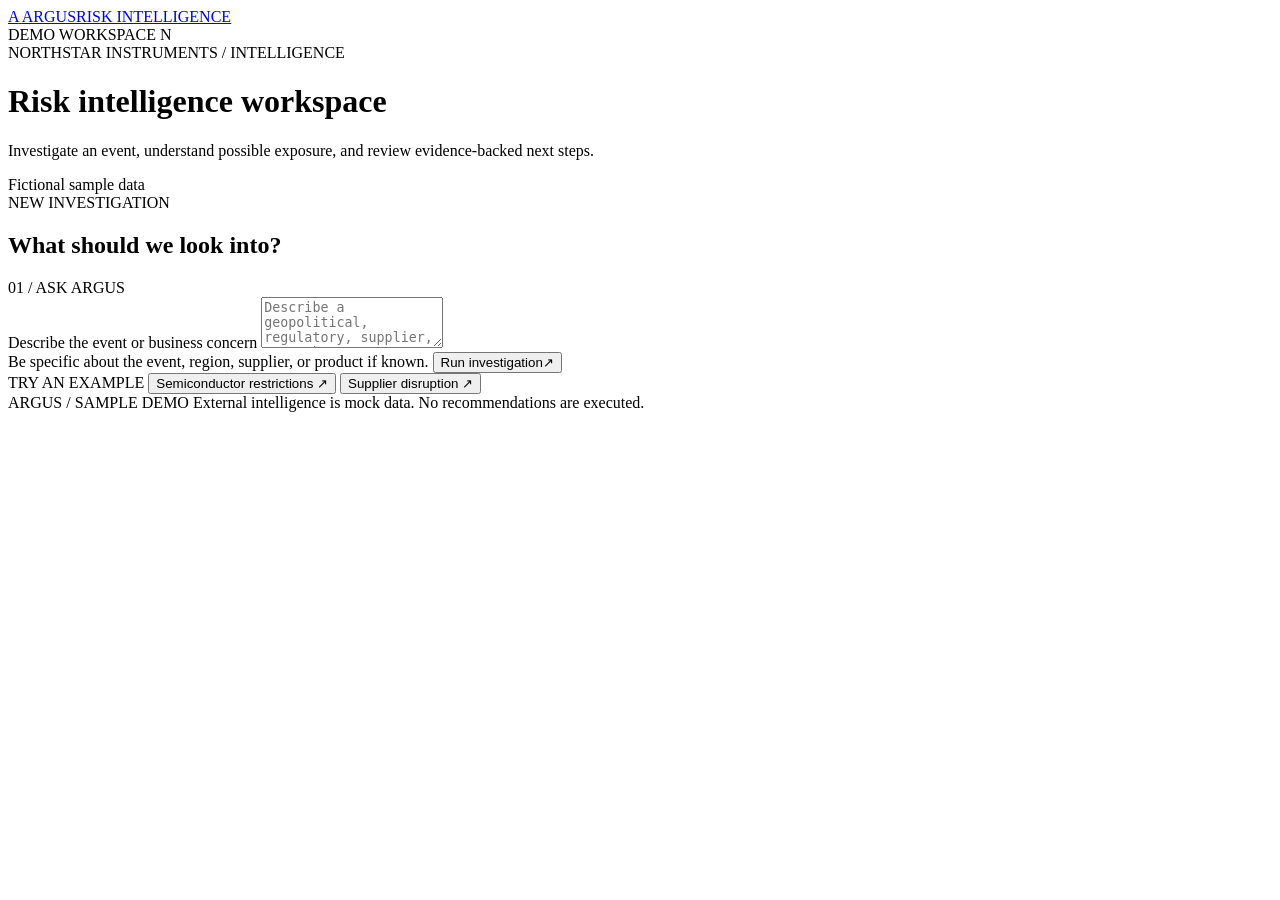
==== public/index.html @ 75bfd0b3 "Fix Vercel routing" ====
<!doctype html>
<html lang="en">
<head>
  <meta charset="utf-8">
  <meta name="viewport" content="width=device-width, initial-scale=1">
  <meta name="theme-color" content="#101a24">
  <link rel="icon" href="/favicon.svg" type="image/svg+xml">
  <title>ARGUS | Risk intelligence</title>
  <link rel="stylesheet" href="/assets/styles.css">
  <script src="/assets/app.js" defer></script>
</head>
<body>
  <header class="topbar">
    <a class="brand" href="/" aria-label="ARGUS home">
      <span class="brand-mark" aria-hidden="true">A</span>
      <span>ARGUS<span class="brand-subtitle">RISK INTELLIGENCE</span></span>
    </a>
    <div class="topbar-right">
      <span class="local-indicator"><span></span> DEMO WORKSPACE</span>
      <span class="avatar" aria-hidden="true">N</span>
    </div>
  </header>

  <main class="page-shell">
    <div class="page-heading">
      <div>
        <div class="eyebrow">NORTHSTAR INSTRUMENTS <span>/</span> INTELLIGENCE</div>
        <h1>Risk intelligence workspace</h1>
        <p class="intro">Investigate an event, understand possible exposure, and review evidence-backed next steps.</p>
      </div>
      <div class="sample-label"><span class="sample-dot"></span> Fictional sample data</div>
    </div>

    <section class="query-card" aria-labelledby="query-title">
      <div class="query-heading">
        <div>
          <div class="section-kicker">NEW INVESTIGATION</div>
          <h2 id="query-title">What should we look into?</h2>
        </div>
        <span class="query-step"><span>01</span> / ASK ARGUS</span>
      </div>
      <form id="investigation-form">
        <label class="visually-hidden" for="question">Describe the event or business concern</label>
        <textarea id="question" name="question" maxlength="2000" rows="3" required
          placeholder="Describe a geopolitical, regulatory, supplier, or market event..."></textarea>
        <div class="form-bottom">
          <span class="input-hint">Be specific about the event, region, supplier, or product if known.</span>
          <button class="primary-button" id="submit-button" type="submit">
            <span>Run investigation</span><span class="button-arrow" aria-hidden="true">↗</span>
          </button>
        </div>
      </form>
      <div class="examples" aria-label="Example questions">
        <span class="examples-label">TRY AN EXAMPLE</span>
        <button type="button" class="example-chip" data-question="There are reports of new semiconductor export restrictions. Investigate what changed, check whether our suppliers or products may be exposed, estimate risk and recommend next actions.">Semiconductor restrictions <span aria-hidden="true">↗</span></button>
        <button type="button" class="example-chip" data-question="A supplier may have announced a production delay. Check the available evidence for Northstar exposure and recommend next steps.">Supplier disruption <span aria-hidden="true">↗</span></button>
      </div>
      <div class="error-banner" id="error-banner" role="alert" hidden></div>
    </section>

    <div class="loading-card" id="loading-card" role="status" hidden>
      <span class="spinner" aria-hidden="true"></span>
      <div><strong>ARGUS is investigating</strong><span>Reviewing available evidence and internal exposure...</span></div>
    </div>

    <section class="results" id="results" aria-live="polite" hidden>
      <div class="results-heading">
        <div>
          <div class="section-kicker">INVESTIGATION RESULTS</div>
          <h2>Assessment overview</h2>
        </div>
        <span class="gate-badge" id="gate-badge"></span>
      </div>

      <div class="score-grid" id="score-grid"></div>
      <div class="results-columns">
        <div class="main-column">
          <section class="panel report-panel">
            <div class="panel-heading">
              <div><span class="panel-icon">▤</span><h3>Executive report</h3></div>
              <span class="panel-note">FACTS · INFERENCE · UNCERTAINTY</span>
            </div>
            <pre class="report-text" id="report-text"></pre>
          </section>

          <section class="panel">
            <div class="panel-heading">
              <div><span class="panel-icon">↗</span><h3>Recommended next steps</h3></div>
              <span class="count-badge" id="action-count"></span>
            </div>
            <div class="card-list" id="actions-list"></div>
          </section>

          <section class="panel">
            <div class="panel-heading">
              <div><span class="panel-icon">◎</span><h3>Evidence reviewed</h3></div>
              <span class="count-badge" id="evidence-count"></span>
            </div>
            <div class="card-list" id="evidence-list"></div>
          </section>
        </div>
        <aside class="side-column">
          <section class="panel">
            <div class="panel-heading"><div><span class="panel-icon">≋</span><h3>Risk dimensions</h3></div></div>
            <div id="dimensions-list"></div>
            <div class="formula-box"><span>SCORING METHOD</span><code id="formula-text"></code></div>
          </section>
          <section class="panel">
            <div class="panel-heading"><div><span class="panel-icon">⚑</span><h3>Conflicts &amp; caveats</h3></div><span class="count-badge" id="conflict-count"></span></div>
            <div class="card-list" id="conflicts-list"></div>
            <div class="limitations-list" id="limitations-list"></div>
          </section>
          <div class="trust-note"><span aria-hidden="true">◈</span><p>ARGUS provides decision support, not a decision. Verify critical information and obtain human approval before acting.</p></div>
        </aside>
      </div>
    </section>

    <footer class="page-footer">
      <span>ARGUS <span class="footer-divider">/</span> SAMPLE DEMO</span>
      <span>External intelligence is mock data. No recommendations are executed.</span>
    </footer>
  </main>
</body>
</html>
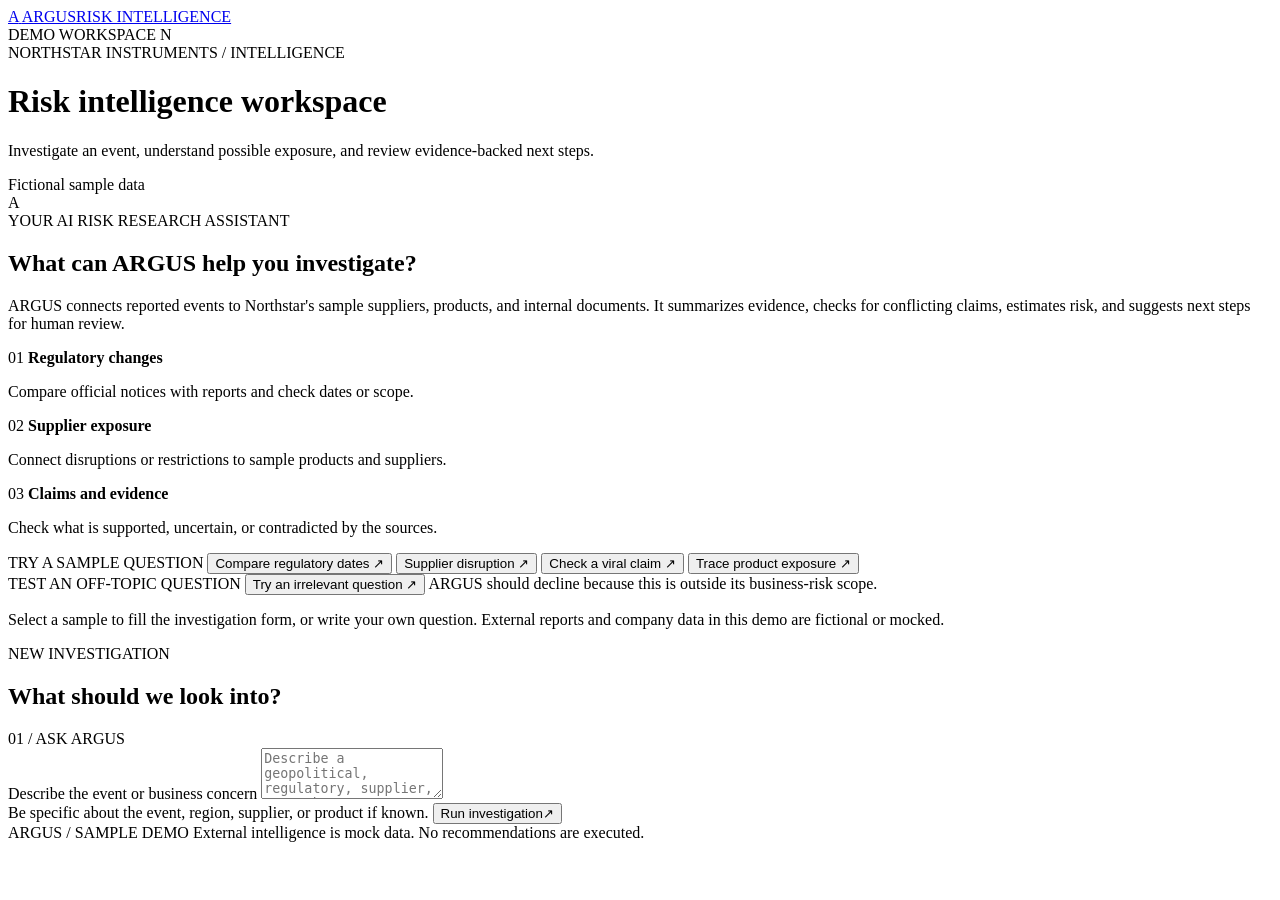
==== commit 6b342eb2: "Highlight sample questions and add off-topic test" ====
--- a/public/index.html
+++ b/public/index.html
@@ -31,6 +31,47 @@
       <div class="sample-label"><span class="sample-dot"></span> Fictional sample data</div>
     </div>
 
+    <section class="guide-card" aria-labelledby="guide-title">
+      <div class="guide-overview">
+        <span class="guide-mark" aria-hidden="true">A</span>
+        <div>
+          <div class="section-kicker">YOUR AI RISK RESEARCH ASSISTANT</div>
+          <h2 id="guide-title">What can ARGUS help you investigate?</h2>
+          <p>ARGUS connects reported events to Northstar's sample suppliers, products, and internal documents. It summarizes evidence, checks for conflicting claims, estimates risk, and suggests next steps for human review.</p>
+        </div>
+      </div>
+      <div class="guide-capabilities" aria-label="Things you can test">
+        <div class="guide-capability">
+          <span>01</span>
+          <strong>Regulatory changes</strong>
+          <p>Compare official notices with reports and check dates or scope.</p>
+        </div>
+        <div class="guide-capability">
+          <span>02</span>
+          <strong>Supplier exposure</strong>
+          <p>Connect disruptions or restrictions to sample products and suppliers.</p>
+        </div>
+        <div class="guide-capability">
+          <span>03</span>
+          <strong>Claims and evidence</strong>
+          <p>Check what is supported, uncertain, or contradicted by the sources.</p>
+        </div>
+      </div>
+      <div class="examples guide-examples" aria-label="Sample questions you can try">
+        <span class="examples-label">TRY A SAMPLE QUESTION</span>
+        <button type="button" class="example-chip" data-question="When do the new semiconductor export controls take effect? Compare the official notice with industry reports and explain any disagreement.">Compare regulatory dates <span aria-hidden="true">↗</span></button>
+        <button type="button" class="example-chip" data-question="A supplier may have announced a production delay. Check the available evidence for Northstar exposure and recommend next steps.">Supplier disruption <span aria-hidden="true">↗</span></button>
+        <button type="button" class="example-chip" data-question="Is the viral claim that all consumer electronics exports are banned supported by authoritative evidence?">Check a viral claim <span aria-hidden="true">↗</span></button>
+        <button type="button" class="example-chip" data-question="Which Northstar product uses the advanced accelerator supplied by Cirrus Silicon, and what evidence supports that mapping?">Trace product exposure <span aria-hidden="true">↗</span></button>
+        <div class="denial-example">
+          <span class="examples-label">TEST AN OFF-TOPIC QUESTION</span>
+          <button type="button" class="example-chip" data-question="What is a good recipe for chocolate cake?">Try an irrelevant question <span aria-hidden="true">↗</span></button>
+          <span class="denial-hint">ARGUS should decline because this is outside its business-risk scope.</span>
+        </div>
+      </div>
+      <p class="guide-hint">Select a sample to fill the investigation form, or write your own question. External reports and company data in this demo are fictional or mocked.</p>
+    </section>
+
     <section class="query-card" aria-labelledby="query-title">
       <div class="query-heading">
         <div>
@@ -50,11 +91,6 @@
           </button>
         </div>
       </form>
-      <div class="examples" aria-label="Example questions">
-        <span class="examples-label">TRY AN EXAMPLE</span>
-        <button type="button" class="example-chip" data-question="There are reports of new semiconductor export restrictions. Investigate what changed, check whether our suppliers or products may be exposed, estimate risk and recommend next actions.">Semiconductor restrictions <span aria-hidden="true">↗</span></button>
-        <button type="button" class="example-chip" data-question="A supplier may have announced a production delay. Check the available evidence for Northstar exposure and recommend next steps.">Supplier disruption <span aria-hidden="true">↗</span></button>
-      </div>
       <div class="error-banner" id="error-banner" role="alert" hidden></div>
     </section>
 
